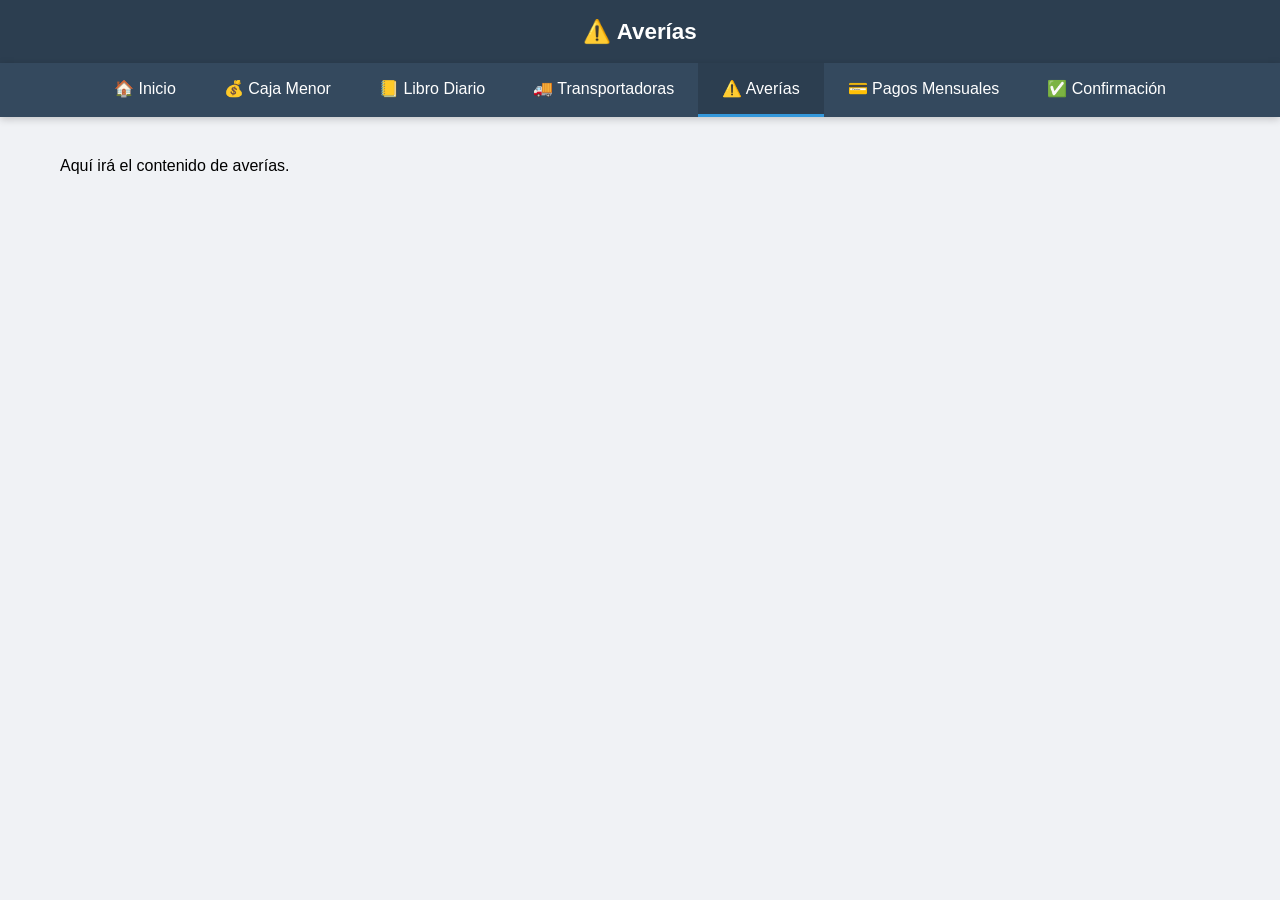
==== fronted/html/averias.html @ 07890d73 "organizar en carpetas" ====
<!DOCTYPE html>
<html lang="es">
<head>
    <meta charset="UTF-8">
    <meta name="viewport" content="width=device-width, initial-scale=1.0">
    <title>App Luisa - Averías</title>
    <link rel="stylesheet" href="../css/estilos.css">
</head>
<body>
    <header>
        <h1>⚠️ Averías</h1>
    </header>

    <nav class="nav-menu">
        <a href="index.html">🏠 Inicio</a>
        <a href="cajaMenor.html">💰 Caja Menor</a>
        <a href="libroDiario.html">📒 Libro Diario</a>
        <a href="transportadoras.html">🚚 Transportadoras</a>
        <a href="averias.html" class="active">⚠️ Averías</a>
        <a href="pagosMensuales.html">💳 Pagos Mensuales</a>
        <a href="https://script.google.com/macros/s/AKfycbxTNLv-ZJoboN1IybWeSXITP_FkQf6APFFbOMCX3mPMOaBBh2ACbpLBeMOHSbutKLAtYA/exec" target="_blank">✅ Confirmación</a>
    </nav>

    <main class="contenido">
        <p>Aquí irá el contenido de averías.</p>
    </main>
</body>
</html>
---- fronted/css/estilos.css ----
* {
    margin: 0;
    padding: 0;
    box-sizing: border-box;
    font-family: 'Segoe UI', Tahoma, Geneva, Verdana, sans-serif;
}

body {
    background: #f0f2f5;
    min-height: 100vh;
}

header {
    background: #2c3e50;
    color: white;
    text-align: center;
    padding: 18px 20px;
}

header h1 {
    font-size: 1.4rem;
    font-weight: 600;
}

header p {
    font-size: 1.1rem;
    opacity: 0.9;
}

.menu-container {
    display: grid;
    grid-template-columns: repeat(auto-fit, minmax(250px, 1fr));
    gap: 25px;
    max-width: 1200px;
    margin: 40px auto;
    padding: 0 20px;
}

.menu-card {
    background: white;
    border-radius: 12px;
    padding: 40px 20px;
    text-align: center;
    text-decoration: none;
    color: #2c3e50;
    box-shadow: 0 2px 8px rgba(0,0,0,0.1);
    transition: transform 0.3s ease, box-shadow 0.3s ease;
    display: flex;
    flex-direction: column;
    align-items: center;
    gap: 15px;
}

.menu-card:hover {
    transform: translateY(-5px);
    box-shadow: 0 8px 20px rgba(0,0,0,0.15);
}

.menu-icon {
    font-size: 3rem;
}

.menu-card span {
    font-size: 1.3rem;
    font-weight: 600;
}

/* ============ NAVEGACIÓN ============ */
.nav-menu {
    background: #34495e;
    padding: 0;
    display: flex;
    justify-content: center;
    align-items: center;
    flex-wrap: wrap;
    box-shadow: 0 2px 8px rgba(0,0,0,0.2);
    position: sticky;
    top: 0;
    z-index: 100;
}

.nav-menu a {
    color: white;
    text-decoration: none;
    padding: 16px 24px;
    font-size: 1rem;
    font-weight: 500;
    transition: background 0.3s ease, color 0.3s ease;
    border-bottom: 3px solid transparent;
}

.nav-menu a:hover {
    background: rgba(255,255,255,0.1);
}

.nav-menu a.active {
    background: #2c3e50;
    border-bottom: 3px solid #3498db;
}

.contenido {
    max-width: 1200px;
    margin: 40px auto;
    padding: 0 20px;
}

/* ============ FORMULARIO ============ */
.formulario-card {
    background: white;
    border-radius: 12px;
    padding: 30px;
    margin-bottom: 30px;
    box-shadow: 0 2px 8px rgba(0,0,0,0.1);
}

.formulario-card h2 {
    margin-bottom: 20px;
    color: #2c3e50;
    font-size: 1.3rem;
}

.formulario-card form {
    display: grid;
    grid-template-columns: repeat(auto-fit, minmax(200px, 1fr));
    gap: 15px;
    align-items: end;
}

.form-grupo {
    display: flex;
    flex-direction: column;
    gap: 6px;
}

.form-grupo label {
    font-weight: 600;
    color: #2c3e50;
    font-size: 0.9rem;
}

.form-grupo input,
.form-grupo select {
    padding: 10px 12px;
    border: 2px solid #e0e0e0;
    border-radius: 8px;
    font-size: 1rem;
    transition: border-color 0.3s ease;
}

.form-grupo input:focus,
.form-grupo select:focus {
    outline: none;
    border-color: #3498db;
}

.btn-guardar {
    background: #3498db;
    color: white;
    border: none;
    padding: 12px 30px;
    border-radius: 8px;
    font-size: 1rem;
    font-weight: 600;
    cursor: pointer;
    transition: background 0.3s ease;
}

.btn-guardar:hover {
    background: #2980b9;
}

.btn-guardar:disabled {
    background: #95a5a6;
    cursor: not-allowed;
}

/* ============ TOTAL ============ */
.total-card {
    background: white;
    border-radius: 12px;
    padding: 25px 30px;
    margin-bottom: 30px;
    box-shadow: 0 2px 8px rgba(0,0,0,0.1);
    text-align: center;
}

.total-card h2 {
    color: #2c3e50;
    font-size: 1.1rem;
    margin-bottom: 8px;
}

.total-monto {
    font-size: 2.2rem;
    font-weight: 700;
}

.total-monto.positivo {
    color: #27ae60;
}

.total-monto.negativo {
    color: #e74c3c;
}

.total-detalle {
    color: #7f8c8d;
    font-size: 0.85rem;
    margin-top: 5px;
}

/* ============ TABLA ============ */
.tabla-card {
    background: white;
    border-radius: 12px;
    padding: 30px;
    box-shadow: 0 2px 8px rgba(0,0,0,0.1);
    overflow-x: auto;
}

.tabla-card h2 {
    margin-bottom: 20px;
    color: #2c3e50;
    font-size: 1.3rem;
}

.tabla-card table {
    width: 100%;
    border-collapse: collapse;
}

.tabla-card th {
    background: #2c3e50;
    color: white;
    padding: 12px 15px;
    text-align: left;
    font-size: 0.9rem;
}

.tabla-card td {
    padding: 12px 15px;
    border-bottom: 1px solid #ecf0f1;
    font-size: 0.95rem;
}

.tabla-card tr:hover td {
    background: #f8f9fa;
}

.sin-datos {
    text-align: center;
    color: #95a5a6;
    padding: 30px !important;
}

/* ============ BADGES ============ */
.badge-ingreso {
    background: #d5f5e3;
    color: #27ae60;
    padding: 4px 12px;
    border-radius: 20px;
    font-size: 0.85rem;
    font-weight: 600;
}

.badge-salida {
    background: #fadbd8;
    color: #e74c3c;
    padding: 4px 12px;
    border-radius: 20px;
    font-size: 0.85rem;
    font-weight: 600;
}

.monto-ingreso {
    color: #27ae60;
    font-weight: 600;
}

.monto-salida {
    color: #e74c3c;
    font-weight: 600;
}

/* ============ IFRAME EMBEBIDO ============ */
.contenido-iframe {
    max-width: 1400px;
    margin: 20px auto;
    padding: 0 20px;
    height: calc(100vh - 140px);
}

.iframe-embebido {
    width: 100%;
    height: 100%;
    border: none;
    border-radius: 12px;
    box-shadow: 0 2px 8px rgba(0,0,0,0.1);
    background: white;
}

/* ============ MENÚ DE OPCIONES (⋮) ============ */
.menu-opciones {
    position: relative;
    display: inline-block;
}

.btn-opciones {
    background: none;
    border: none;
    font-size: 1.2rem;
    cursor: pointer;
    padding: 4px 10px;
    border-radius: 6px;
    color: #7f8c8d;
    transition: background 0.2s;
}

.btn-opciones:hover {
    background: #ecf0f1;
    color: #2c3e50;
}

.dropdown-opciones {
    display: none;
    position: absolute;
    right: 0;
    top: 100%;
    background: white;
    border-radius: 8px;
    box-shadow: 0 4px 16px rgba(0,0,0,0.15);
    min-width: 140px;
    z-index: 50;
    overflow: hidden;
}

.dropdown-opciones.abierto {
    display: block;
}

.dropdown-opciones button {
    display: block;
    width: 100%;
    text-align: left;
    padding: 10px 16px;
    background: none;
    border: none;
    font-size: 0.95rem;
    cursor: pointer;
    color: #2c3e50;
    transition: background 0.2s;
}

.dropdown-opciones button:hover {
    background: #f0f2f5;
}

.dropdown-opciones button.opcion-borrar {
    color: #e74c3c;
}

/* ============ MODAL ============ */
.modal-fondo {
    display: none;
    position: fixed;
    top: 0;
    left: 0;
    width: 100%;
    height: 100%;
    background: rgba(0,0,0,0.5);
    z-index: 200;
    justify-content: center;
    align-items: center;
}

.modal-fondo.abierto {
    display: flex;
}

.modal {
    background: white;
    border-radius: 12px;
    padding: 25px;
    width: 90%;
    max-width: 400px;
    box-shadow: 0 8px 30px rgba(0,0,0,0.25);
    animation: modalEntra 0.2s ease;
}

@keyframes modalEntra {
    from { transform: scale(0.9); opacity: 0; }
    to { transform: scale(1); opacity: 1; }
}

.modal h3 {
    margin-bottom: 15px;
    color: #2c3e50;
}

.modal .form-grupo {
    margin-bottom: 12px;
}

.modal-botones {
    display: flex;
    gap: 10px;
    justify-content: flex-end;
    margin-top: 20px;
}

.btn-cancelar {
    background: #ecf0f1;
    color: #2c3e50;
    border: none;
    padding: 10px 20px;
    border-radius: 8px;
    font-weight: 600;
    cursor: pointer;
    transition: background 0.2s;
}

.btn-cancelar:hover {
    background: #d5dbdb;
}

.btn-confirmar {
    background: #3498db;
    color: white;
    border: none;
    padding: 10px 20px;
    border-radius: 8px;
    font-weight: 600;
    cursor: pointer;
    transition: background 0.2s;
}

.btn-confirmar:hover {
    background: #2980b9;
}

.btn-borrar-confirmar {
    background: #e74c3c;
    color: white;
    border: none;
    padding: 10px 20px;
    border-radius: 8px;
    font-weight: 600;
    cursor: pointer;
    transition: background 0.2s;
}

.btn-borrar-confirmar:hover {
    background: #c0392b;
}

.modal-texto-borrar {
    color: #555;
    margin-bottom: 5px;
}

/* ============ BOTÓN SYNC EN NAV ============ */
.btn-sync {
    background: none;
    border: 2px solid rgba(255,255,255,0.4);
    color: white;
    padding: 8px 16px;
    margin: 8px;
    border-radius: 8px;
    font-size: 0.95rem;
    font-weight: 600;
    cursor: pointer;
    transition: all 0.3s ease;
}

.btn-sync:hover {
    background: rgba(255,255,255,0.15);
    border-color: white;
}

.btn-sync:disabled {
    opacity: 0.5;
    cursor: not-allowed;
}

.btn-sync.sincronizando {
    animation: girar 1s linear infinite;
}

@keyframes girar {
    from { transform: rotate(0deg); }
    to { transform: rotate(360deg); }
}
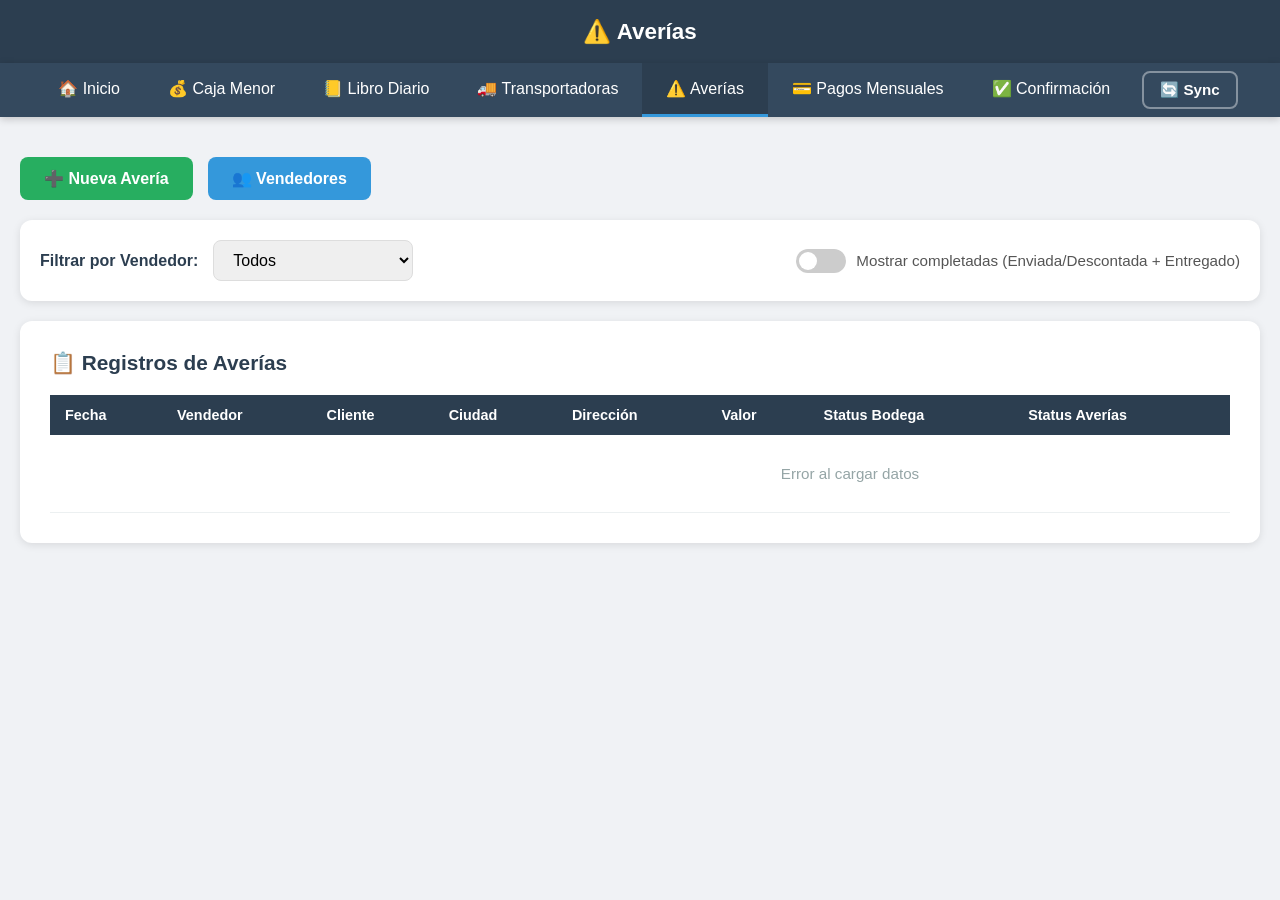
==== commit ecc6321e: "Apartado averias" ====
--- a/fronted/html/averias.html
+++ b/fronted/html/averias.html
@@ -19,10 +19,173 @@
         <a href="averias.html" class="active">⚠️ Averías</a>
         <a href="pagosMensuales.html">💳 Pagos Mensuales</a>
         <a href="https://script.google.com/macros/s/AKfycbxTNLv-ZJoboN1IybWeSXITP_FkQf6APFFbOMCX3mPMOaBBh2ACbpLBeMOHSbutKLAtYA/exec" target="_blank">✅ Confirmación</a>
+        <button class="btn-sync" id="btnSync" title="Sincronizar con Google Sheets">🔄 Sync</button>
     </nav>
 
-    <main class="contenido">
-        <p>Aquí irá el contenido de averías.</p>
+    <main class="contenido contenido-ancho">
+        <!-- BOTONES SUPERIORES -->
+        <div class="botones-superiores">
+            <button class="btn-nuevo" id="btnNuevaAveria">➕ Nueva Avería</button>
+            <button class="btn-vendedores" id="btnGestionarVendedores">👥 Vendedores</button>
+        </div>
+
+        <!-- FILTROS -->
+        <div class="filtros-card">
+            <label for="filtroVendedor">Filtrar por Vendedor:</label>
+            <select id="filtroVendedor">
+                <option value="">Todos</option>
+            </select>
+            
+            <div class="toggle-completadas">
+                <label class="switch">
+                    <input type="checkbox" id="chkMostrarCompletadas">
+                    <span class="slider"></span>
+                </label>
+                <span>Mostrar completadas (Enviada/Descontada + Entregado)</span>
+            </div>
+        </div>
+
+        <!-- TABLA -->
+        <div class="tabla-card">
+            <h2>📋 Registros de Averías</h2>
+            <div class="tabla-scroll">
+                <table>
+                    <thead>
+                        <tr>
+                            <th>Fecha</th>
+                            <th>Vendedor</th>
+                            <th>Cliente</th>
+                            <th>Ciudad</th>
+                            <th>Dirección</th>
+                            <th>Valor</th>
+                            <th>Status Bodega</th>
+                            <th>Status Averías</th>
+                            <th>Fecha Envío</th>
+                            <th>Observaciones</th>
+                            <th></th>
+                        </tr>
+                    </thead>
+                    <tbody id="tablaAverias">
+                        <tr><td colspan="11" class="sin-datos">Cargando...</td></tr>
+                    </tbody>
+                </table>
+            </div>
+        </div>
     </main>
+
+    <!-- MODAL NUEVA/EDITAR AVERÍA -->
+    <div class="modal-fondo" id="modalAveriaFondo">
+        <div class="modal modal-grande">
+            <h3 id="tituloModalAveria">➕ Nueva Avería</h3>
+            <form id="formAveria">
+                <div class="form-grid">
+                    <div class="form-grupo">
+                        <label for="averiaFecha">Fecha *</label>
+                        <input type="date" id="averiaFecha" required>
+                    </div>
+
+                    <div class="form-grupo">
+                        <label for="averiaVendedor">Vendedor *</label>
+                        <select id="averiaVendedor" required>
+                            <option value="">Seleccionar...</option>
+                        </select>
+                    </div>
+
+                    <div class="form-grupo">
+                        <label for="averiaCliente">Cliente *</label>
+                        <input type="text" id="averiaCliente" required>
+                    </div>
+
+                    <div class="form-grupo">
+                        <label for="averiaCiudad">Ciudad *</label>
+                        <input type="text" id="averiaCiudad" required>
+                    </div>
+
+                    <div class="form-grupo">
+                        <label for="averiaDireccion">Dirección *</label>
+                        <input type="text" id="averiaDireccion">
+                    </div>
+
+                    <div class="form-grupo">
+                        <label for="averiaValor">Valor *</label>
+                        <input type="number" id="averiaValor" min="0" step="100" >
+                    </div>
+
+                    <div class="form-grupo">
+                        <label for="averiaStatusBodega">Status Bodega *</label>
+                        <select id="averiaStatusBodega" required>
+                            <option value="">Seleccionar...</option>
+                            <option value="Recibida">Recibida</option>
+                            <option value="Enviada">Enviada</option>
+                            <option value="Descontada">Descontada</option>
+                        </select>
+                    </div>
+
+                    <div class="form-grupo">
+                        <label for="averiaStatusAverias">Status Averías *</label>
+                        <select id="averiaStatusAverias" required>
+                            <option value="">Seleccionar...</option>
+                            <option value="Entregado">Entregado</option>
+                            <option value="Pendientes">Pendientes</option>
+                        </select>
+                    </div>
+
+                    <div class="form-grupo">
+                        <label for="averiaFechaEnvio">Fecha de Envío</label>
+                        <input type="date" id="averiaFechaEnvio">
+                    </div>
+                </div>
+
+                <div class="form-grupo">
+                    <label for="averiaObservaciones">Observaciones</label>
+                    <textarea id="averiaObservaciones" rows="3"></textarea>
+                </div>
+
+                <div class="modal-botones">
+                    <button type="button" class="btn-cancelar" id="btnCancelarAveria">Cancelar</button>
+                    <button type="submit" class="btn-guardar">💾 Guardar</button>
+                </div>
+            </form>
+        </div>
+    </div>
+
+    <!-- MODAL GESTIONAR VENDEDORES -->
+    <div class="modal-fondo" id="modalVendedoresFondo">
+        <div class="modal">
+            <h3>👥 Gestionar Vendedores</h3>
+            
+            <div class="form-grupo">
+                <label for="nuevoVendedor">Nuevo Vendedor</label>
+                <div style="display: flex; gap: 10px;">
+                    <input type="text" id="nuevoVendedor" placeholder="Nombre del vendedor">
+                    <button class="btn-guardar" id="btnAgregarVendedor">Agregar</button>
+                </div>
+            </div>
+
+            <div class="vendedores-lista" id="listaVendedores">
+                <p class="sin-datos">Cargando vendedores...</p>
+            </div>
+
+            <div class="modal-botones">
+                <button class="btn-cancelar" id="btnCerrarVendedores">Cerrar</button>
+            </div>
+        </div>
+    </div>
+
+    <!-- MODAL BORRAR -->
+    <div class="modal-fondo" id="modalBorrarFondo">
+        <div class="modal">
+            <h3>🗑️ Borrar Avería</h3>
+            <p class="modal-texto-borrar">¿Seguro que quieres borrar esta avería?</p>
+            <p class="modal-texto-borrar" id="borrarDescripcion"></p>
+            <div class="modal-botones">
+                <button class="btn-cancelar" id="btnCancelarBorrar">Cancelar</button>
+                <button class="btn-borrar-confirmar" id="btnConfirmarBorrar">Borrar</button>
+            </div>
+        </div>
+    </div>
+
+    <script src="../js/acciones.js"></script>
+    <script src="../js/averias.js"></script>
 </body>
 </html>
--- a/fronted/css/estilos.css
+++ b/fronted/css/estilos.css
@@ -102,6 +102,10 @@
     max-width: 1200px;
     margin: 40px auto;
     padding: 0 20px;
+}
+
+.contenido-ancho {
+    max-width: 1800px;
 }
 
 /* ============ FORMULARIO ============ */
@@ -489,4 +493,252 @@
 @keyframes girar {
     from { transform: rotate(0deg); }
     to { transform: rotate(360deg); }
+}
+
+/* ============ BOTONES SUPERIORES (AVERÍAS) ============ */
+.botones-superiores {
+    display: flex;
+    gap: 15px;
+    margin-bottom: 20px;
+}
+
+.btn-nuevo {
+    background: #27ae60;
+    color: white;
+    border: none;
+    padding: 12px 24px;
+    border-radius: 8px;
+    font-size: 1rem;
+    font-weight: 600;
+    cursor: pointer;
+    transition: background 0.2s;
+}
+
+.btn-nuevo:hover {
+    background: #229954;
+}
+
+.btn-vendedores {
+    background: #3498db;
+    color: white;
+    border: none;
+    padding: 12px 24px;
+    border-radius: 8px;
+    font-size: 1rem;
+    font-weight: 600;
+    cursor: pointer;
+    transition: background 0.2s;
+}
+
+.btn-vendedores:hover {
+    background: #2980b9;
+}
+
+/* ============ FILTROS ============ */
+.filtros-card {
+    background: white;
+    border-radius: 12px;
+    padding: 20px;
+    margin-bottom: 20px;
+    box-shadow: 0 2px 8px rgba(0,0,0,0.1);
+    display: flex;
+    align-items: center;
+    gap: 15px;
+}
+
+.filtros-card label {
+    font-weight: 600;
+    color: #2c3e50;
+}
+
+.filtros-card select {
+    padding: 10px 15px;
+    border: 1px solid #ddd;
+    border-radius: 8px;
+    font-size: 1rem;
+    min-width: 200px;
+}
+
+/* ============ TABLA CON SCROLL ============ */
+.tabla-scroll {
+    width: 100%;
+    overflow-x: auto;
+    margin-top: 15px;
+}
+
+.tabla-scroll table {
+    width: 100%;
+    min-width: 1600px;
+}
+
+/* ============ TOGGLE SWITCH ============ */
+.toggle-completadas {
+    display: flex;
+    align-items: center;
+    gap: 10px;
+    margin-left: auto;
+}
+
+.toggle-completadas span {
+    font-size: 0.95rem;
+    color: #555;
+}
+
+.switch {
+    position: relative;
+    display: inline-block;
+    width: 50px;
+    height: 24px;
+}
+
+.switch input {
+    opacity: 0;
+    width: 0;
+    height: 0;
+}
+
+.slider {
+    position: absolute;
+    cursor: pointer;
+    top: 0;
+    left: 0;
+    right: 0;
+    bottom: 0;
+    background-color: #ccc;
+    transition: .3s;
+    border-radius: 24px;
+}
+
+.slider:before {
+    position: absolute;
+    content: "";
+    height: 18px;
+    width: 18px;
+    left: 3px;
+    bottom: 3px;
+    background-color: white;
+    transition: .3s;
+    border-radius: 50%;
+}
+
+input:checked + .slider {
+    background-color: #27ae60;
+}
+
+input:checked + .slider:before {
+    transform: translateX(26px);
+}
+
+/* ============ EDICIÓN EN CALIENTE ============ */
+.editable {
+    cursor: pointer;
+    padding: 8px;
+    border-radius: 4px;
+    transition: background 0.2s;
+}
+
+.editable:hover {
+    background: #f0f2f5;
+}
+
+.editable select,
+.editable input {
+    width: 100%;
+    padding: 6px;
+    border: 2px solid #3498db;
+    border-radius: 4px;
+    font-size: 0.95rem;
+}
+
+.editable textarea {
+    width: 100%;
+    padding: 6px;
+    border: 2px solid #3498db;
+    border-radius: 4px;
+    font-size: 0.9rem;
+    resize: vertical;
+    min-height: 60px;
+}
+
+.monto-valor {
+    color: #e74c3c;
+    font-weight: 600;
+}
+
+/* ============ MODAL GRANDE ============ */
+.modal-grande {
+    max-width: 800px;
+    max-height: 90vh;
+    overflow-y: auto;
+}
+
+/* ============ FORM GRID (2 columnas) ============ */
+.form-grid {
+    display: grid;
+    grid-template-columns: repeat(2, 1fr);
+    gap: 15px;
+    margin-bottom: 15px;
+}
+
+.form-grid .form-grupo {
+    margin-bottom: 0;
+}
+
+@media (max-width: 768px) {
+    .form-grid {
+        grid-template-columns: 1fr;
+    }
+}
+
+/* ============ LISTA DE VENDEDORES ============ */
+.vendedores-lista {
+    margin-top: 20px;
+    max-height: 300px;
+    overflow-y: auto;
+    border: 1px solid #ddd;
+    border-radius: 8px;
+    padding: 15px;
+}
+
+.vendedor-item {
+    display: flex;
+    justify-content: space-between;
+    align-items: center;
+    padding: 10px;
+    border-bottom: 1px solid #eee;
+}
+
+.vendedor-item:last-child {
+    border-bottom: none;
+}
+
+.vendedor-item .nombre {
+    font-weight: 500;
+    color: #2c3e50;
+}
+
+.btn-eliminar-vendedor {
+    background: #e74c3c;
+    color: white;
+    border: none;
+    padding: 6px 12px;
+    border-radius: 6px;
+    font-size: 0.9rem;
+    cursor: pointer;
+    transition: background 0.2s;
+}
+
+.btn-eliminar-vendedor:hover {
+    background: #c0392b;
+}
+
+/* ============ TEXTAREA EN FORMULARIO ============ */
+.form-grupo textarea {
+    width: 100%;
+    padding: 10px;
+    border: 1px solid #ddd;
+    border-radius: 8px;
+    font-family: inherit;
+    font-size: 1rem;
+    resize: vertical;
 }
